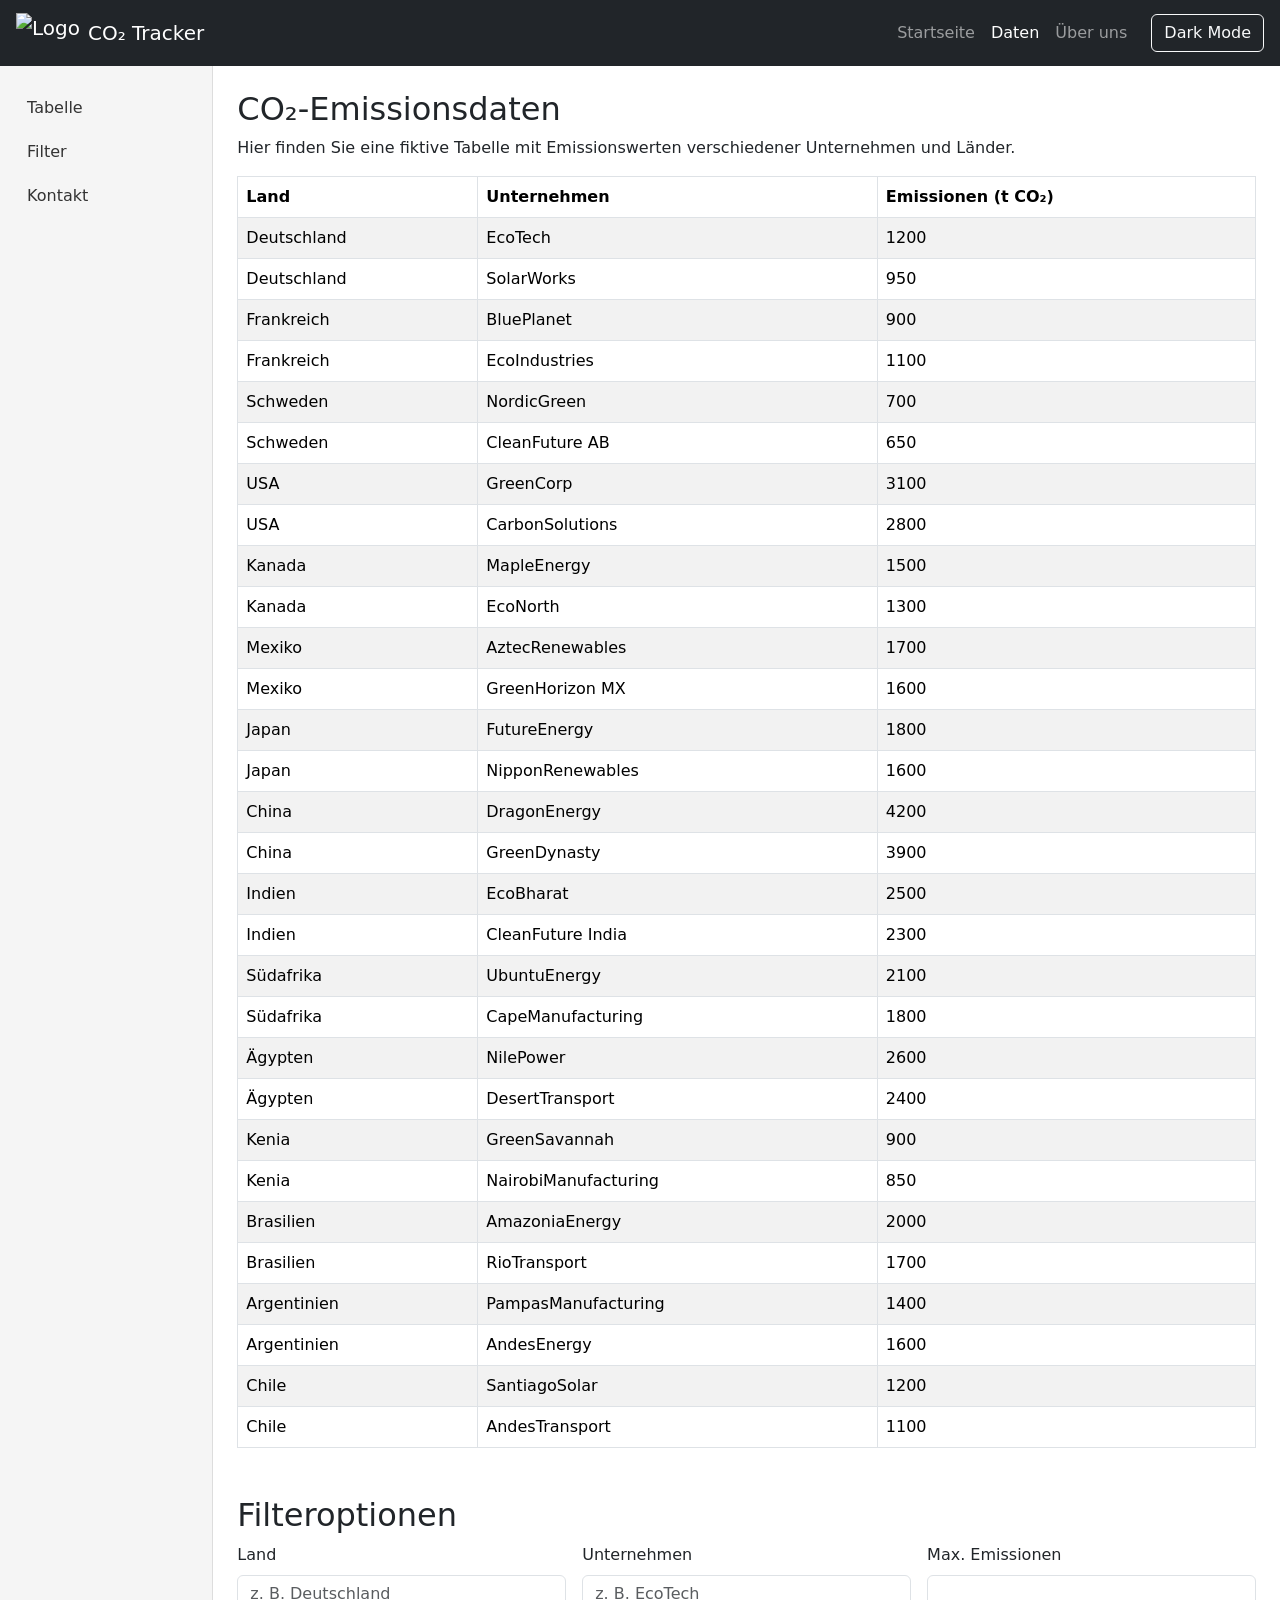
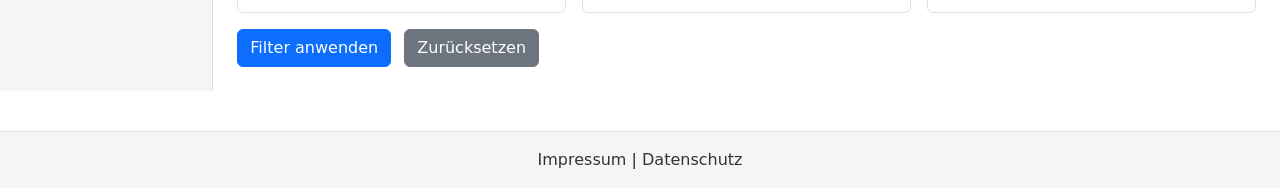
==== daten.html @ d97ce11e "Add files via upload" ====
<!DOCTYPE html>
<html lang="de">
<head>
  <meta charset="UTF-8">
  <meta name="viewport" content="width=device-width, initial-scale=1.0">
  <title>Daten - CO₂ Tracker</title>
  <link rel="stylesheet" href="styles.css">
  <link rel="stylesheet" href="https://cdn.jsdelivr.net/npm/bootstrap@5.3.2/dist/css/bootstrap.min.css">
</head>

<body>

<!-- GLOBAL NAVIGATION -->
<nav class="navbar navbar-expand-lg navbar-dark bg-dark px-3">
  <a class="navbar-brand d-flex align-items-center" href="index.html">
    <img src="assets/logo.png" alt="Logo" class="logo me-2">
    CO₂ Tracker
  </a>

  <button class="navbar-toggler" type="button" data-bs-toggle="collapse" data-bs-target="#navbarNav">
    <span class="navbar-toggler-icon"></span>
  </button>

  <div class="collapse navbar-collapse" id="navbarNav">
    <ul class="navbar-nav ms-auto">
      <li class="nav-item"><a class="nav-link" href="index.html">Startseite</a></li>
      <li class="nav-item"><a class="nav-link active" href="daten.html">Daten</a></li>
      <li class="nav-item"><a class="nav-link" href="ueber-uns.html">Über uns</a></li>
    </ul>

    <button id="themeToggle" class="btn btn-outline-light ms-3">Dark Mode</button>
  </div>
</nav>

<div class="container-fluid">
  <div class="row">

    <!-- SIDEBAR -->
    <nav class="col-md-2 d-none d-md-block sidebar">
      <ul class="nav flex-column">
        <li class="nav-item"><a href="#tabelle" class="nav-link">Tabelle</a></li>
        <li class="nav-item"><a href="#filter" class="nav-link">Filter</a></li>
        <li class="nav-item"><a href="kontakt.html" class="nav-link">Kontakt</a></li>
      </ul>
    </nav>

    <!-- MAIN CONTENT -->
    <main class="col-md-10 p-4">

      <section id="tabelle">
        <h2>CO₂-Emissionsdaten</h2>
        <p>Hier finden Sie eine fiktive Tabelle mit Emissionswerten verschiedener Unternehmen und Länder.</p>

        <table id="dataTable" class="table table-striped table-bordered">
          <thead>
            <tr>
              <th>Land</th>
              <th>Unternehmen</th>
              <th>Emissionen (t CO₂)</th>
            </tr>
          </thead>

          <!-- DATASET -->
          <tbody>

            <!-- EUROPE -->
            <tr><td>Deutschland</td><td>EcoTech</td><td>1200</td></tr>
            <tr><td>Deutschland</td><td>SolarWorks</td><td>950</td></tr>

            <tr><td>Frankreich</td><td>BluePlanet</td><td>900</td></tr>
            <tr><td>Frankreich</td><td>EcoIndustries</td><td>1100</td></tr>

            <tr><td>Schweden</td><td>NordicGreen</td><td>700</td></tr>
            <tr><td>Schweden</td><td>CleanFuture AB</td><td>650</td></tr>

            <!-- NORTH AMERICA -->
            <tr><td>USA</td><td>GreenCorp</td><td>3100</td></tr>
            <tr><td>USA</td><td>CarbonSolutions</td><td>2800</td></tr>

            <tr><td>Kanada</td><td>MapleEnergy</td><td>1500</td></tr>
            <tr><td>Kanada</td><td>EcoNorth</td><td>1300</td></tr>

            <tr><td>Mexiko</td><td>AztecRenewables</td><td>1700</td></tr>
            <tr><td>Mexiko</td><td>GreenHorizon MX</td><td>1600</td></tr>

            <!-- ASIA -->
            <tr><td>Japan</td><td>FutureEnergy</td><td>1800</td></tr>
            <tr><td>Japan</td><td>NipponRenewables</td><td>1600</td></tr>

            <tr><td>China</td><td>DragonEnergy</td><td>4200</td></tr>
            <tr><td>China</td><td>GreenDynasty</td><td>3900</td></tr>

            <tr><td>Indien</td><td>EcoBharat</td><td>2500</td></tr>
            <tr><td>Indien</td><td>CleanFuture India</td><td>2300</td></tr>

            <!-- AFRICA -->
            <tr><td>Südafrika</td><td>UbuntuEnergy</td><td>2100</td></tr>
            <tr><td>Südafrika</td><td>CapeManufacturing</td><td>1800</td></tr>

            <tr><td>Ägypten</td><td>NilePower</td><td>2600</td></tr>
            <tr><td>Ägypten</td><td>DesertTransport</td><td>2400</td></tr>

            <tr><td>Kenia</td><td>GreenSavannah</td><td>900</td></tr>
            <tr><td>Kenia</td><td>NairobiManufacturing</td><td>850</td></tr>

            <!-- SOUTH AMERICA -->
            <tr><td>Brasilien</td><td>AmazoniaEnergy</td><td>2000</td></tr>
            <tr><td>Brasilien</td><td>RioTransport</td><td>1700</td></tr>

            <tr><td>Argentinien</td><td>PampasManufacturing</td><td>1400</td></tr>
            <tr><td>Argentinien</td><td>AndesEnergy</td><td>1600</td></tr>

            <tr><td>Chile</td><td>SantiagoSolar</td><td>1200</td></tr>
            <tr><td>Chile</td><td>AndesTransport</td><td>1100</td></tr>

          </tbody>
        </table>
      </section>

      <section id="filter" class="mt-5">
        <h2>Filteroptionen</h2>

        <div class="row g-3">
          <div class="col-md-4">
            <label for="countryFilter" class="form-label">Land</label>
            <input type="text" id="countryFilter" class="form-control" placeholder="z. B. Deutschland">
          </div>

          <div class="col-md-4">
            <label for="companyFilter" class="form-label">Unternehmen</label>
            <input type="text" id="companyFilter" class="form-control" placeholder="z. B. EcoTech">
          </div>

          <div class="col-md-4">
            <label for="emissionFilter" class="form-label">Max. Emissionen</label>
            <input type="number" id="emissionFilter" class="form-control" min="0">
          </div>
        </div>

        <button id="applyFilter" class="btn btn-primary mt-3">Filter anwenden</button>
        <button id="resetFilter" class="btn btn-secondary mt-3 ms-2">Zurücksetzen</button>
      </section>

    </main>
  </div>
</div>

<!-- FOOTER -->
<footer class="text-center p-3">
  <a href="impressum.html">Impressum</a> |
  <a href="datenschutz.html">Datenschutz</a>
</footer>

<script src="https://cdn.jsdelivr.net/npm/bootstrap@5.3.2/dist/js/bootstrap.bundle.min.js"></script>

<!-- FILTER SCRIPT -->
<script>
document.getElementById("applyFilter").addEventListener("click", () => {
  const country = document.getElementById("countryFilter").value.trim().toLowerCase();
  const company = document.getElementById("companyFilter").value.trim().toLowerCase();
  const maxEmission = parseFloat(document.getElementById("emissionFilter").value);

  const rows = document.querySelectorAll("#dataTable tbody tr");

  rows.forEach(row => {
    const cells = row.querySelectorAll("td");
    const rowCountry = cells[0].textContent.toLowerCase();
    const rowCompany = cells[1].textContent.toLowerCase();
    const rowEmission = parseFloat(cells[2].textContent);

    const matchCountry = !country || rowCountry.includes(country);
    const matchCompany = !company || rowCompany.includes(company);
    const matchEmission = isNaN(maxEmission) || rowEmission <= maxEmission;

    row.style.display = (matchCountry && matchCompany && matchEmission) ? "" : "none";
  });
});

document.getElementById("resetFilter").addEventListener("click", () => {
  document.getElementById("countryFilter").value = "";
  document.getElementById("companyFilter").value = "";
  document.getElementById("emissionFilter").value = "";

  document.querySelectorAll("#dataTable tbody tr").forEach(row => {
    row.style.display = "";
  });
});
</script>

<!-- DARK MODE -->
<script>
const toggleBtn = document.getElementById("themeToggle");
toggleBtn?.addEventListener("click", () => {
  document.body.classList.toggle("dark-mode");
  toggleBtn.textContent =
    document.body.classList.contains("dark-mode")
      ? "Light Mode"
      : "Dark Mode";
});
</script>

</body>
</html>
---- styles.css ----
/* Global styles */
body {
  font-family: Arial, sans-serif;
  background-color: #ffffff;
  color: #222;
  margin: 0;
  padding: 0;
}

/* Logo size */
.logo {
  height: 40px;
}

/* Sidebar */
.sidebar {
  background-color: #f5f5f5;
  min-height: 100vh;
  padding-top: 20px;
  border-right: 1px solid #ddd;
}

.sidebar .nav-link {
  color: #333;
  padding: 10px 15px;
}

.sidebar .nav-link:hover {
  background-color: #e0e0e0;
  color: #000;
}

/* Hero section */
.hero-image {
  width: 100%;
  height: auto;
  border-radius: 8px;
}

.hero h1 {
  margin-top: 20px;
  font-size: 2rem;
}

/* Table */
table {
  background-color: #fff;
}

table th {
  background-color: #e9ecef;
}

table td,
table th {
  vertical-align: middle;
}

/* Footer */
footer {
  background-color: #f5f5f5;
  border-top: 1px solid #ddd;
  margin-top: 40px;
}

footer a {
  color: #333;
  text-decoration: none;
}

footer a:hover {
  text-decoration: underline;
}

/* Dark mode */
.dark-mode {
  background-color: #121212;
  color: #e0e0e0;
}

.dark-mode .navbar {
  background-color: #000 !important;
}

.dark-mode .sidebar {
  background-color: #1e1e1e;
  border-right: 1px solid #444;
}

.dark-mode .sidebar .nav-link {
  color: #ccc;
}

.dark-mode .sidebar .nav-link:hover {
  background-color: #333;
  color: #fff;
}

.dark-mode table {
  background-color: #1e1e1e;
  color: #e0e0e0;
}

.dark-mode table th {
  background-color: #333;
}

.dark-mode footer {
  background-color: #1e1e1e;
  border-top: 1px solid #444;
}

.dark-mode a {
  color: #9cd3ff;
}
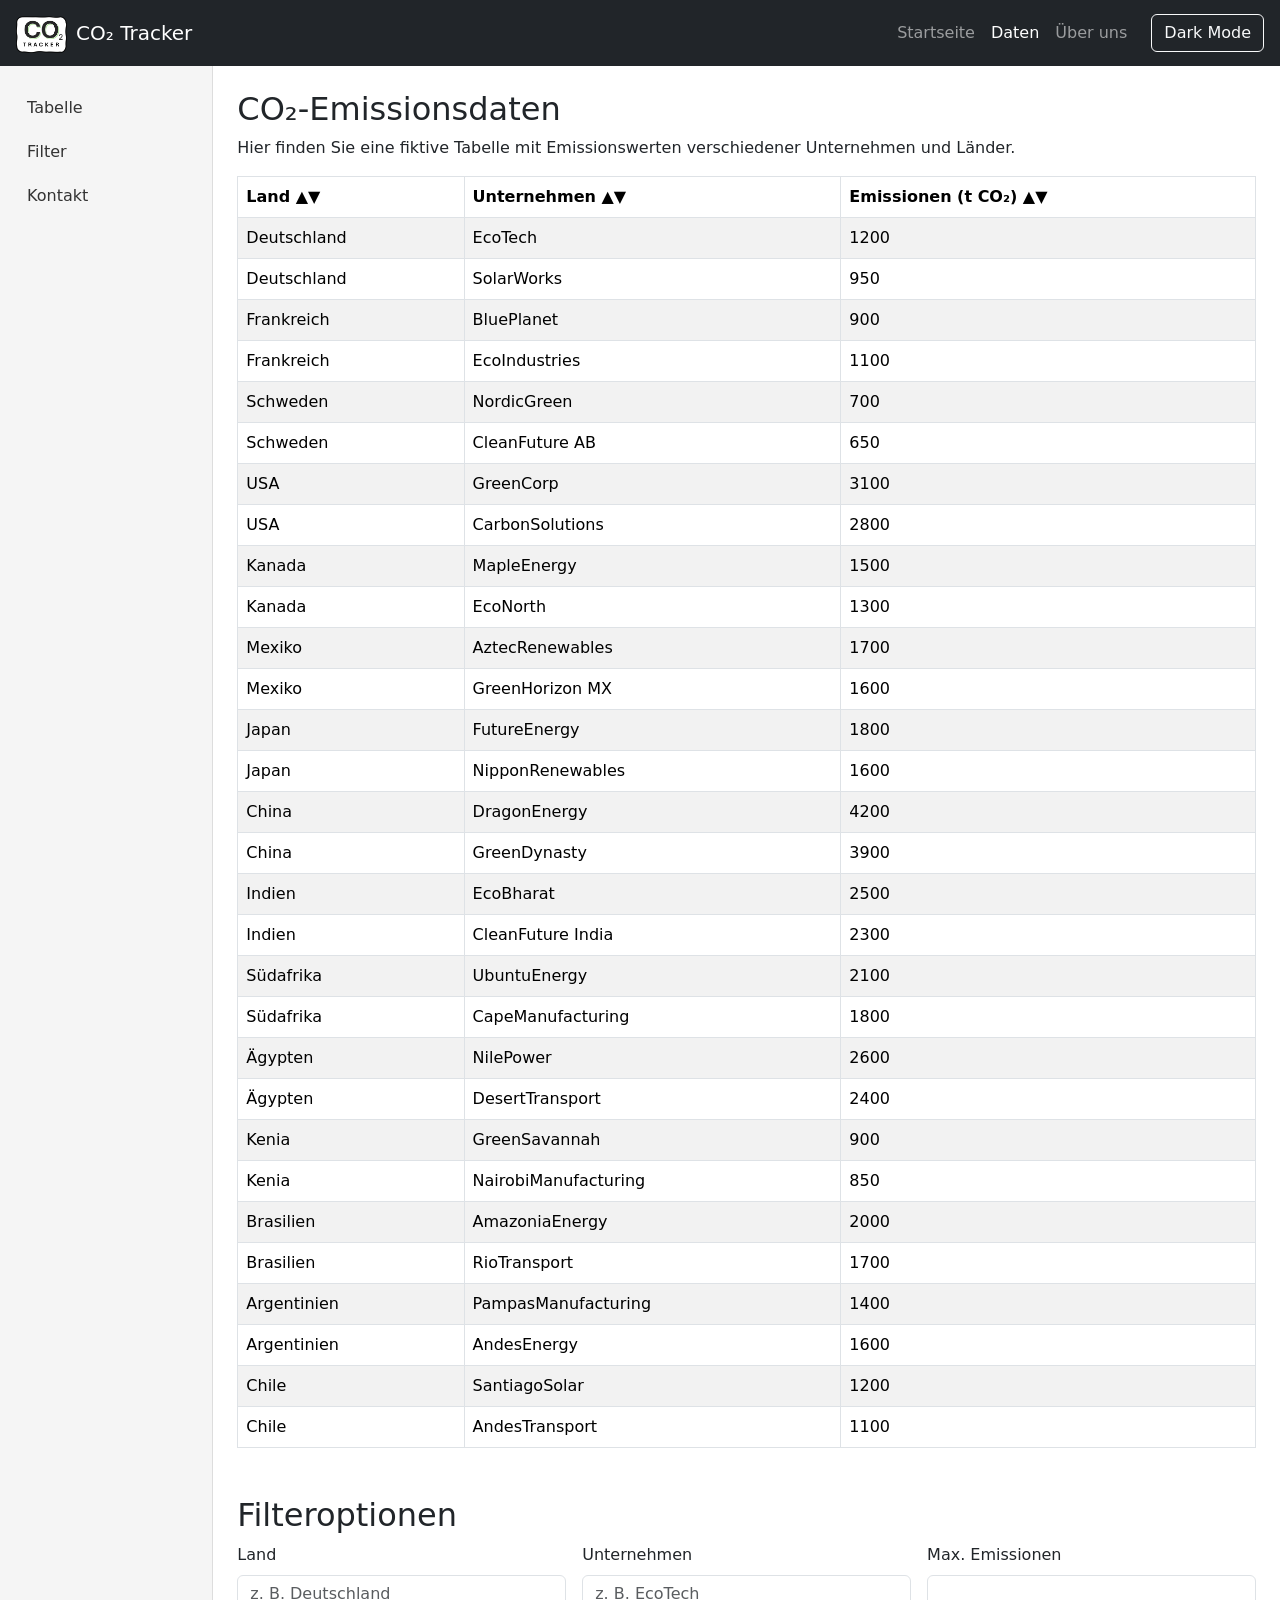
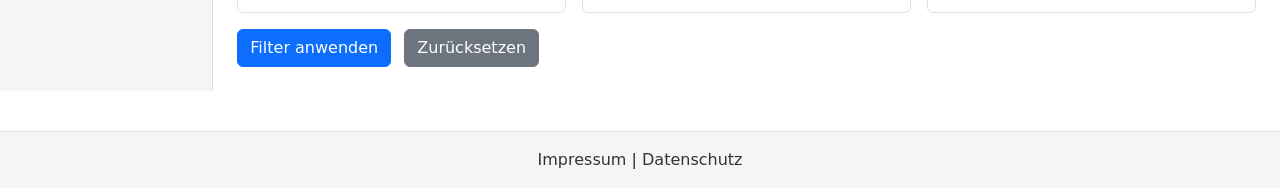
==== commit 9660d3d5: "Enhance data table with sorting and filter features Added sorting functionality to the emissions dat" ====
--- a/daten.html
+++ b/daten.html
@@ -54,15 +54,13 @@
         <table id="dataTable" class="table table-striped table-bordered">
           <thead>
             <tr>
-              <th>Land</th>
-              <th>Unternehmen</th>
-              <th>Emissionen (t CO₂)</th>
+              <th onclick="sortTable(0)" style="cursor:pointer">Land ▲▼</th>
+              <th onclick="sortTable(1)" style="cursor:pointer">Unternehmen ▲▼</th>
+              <th onclick="sortTable(2)" style="cursor:pointer">Emissionen (t CO₂) ▲▼</th>
             </tr>
           </thead>
 
-          <!-- DATASET -->
           <tbody>
-
             <!-- EUROPE -->
             <tr><td>Deutschland</td><td>EcoTech</td><td>1200</td></tr>
             <tr><td>Deutschland</td><td>SolarWorks</td><td>950</td></tr>
@@ -152,6 +150,51 @@
 </footer>
 
 <script src="https://cdn.jsdelivr.net/npm/bootstrap@5.3.2/dist/js/bootstrap.bundle.min.js"></script>
+
+<!-- SORTING SCRIPT -->
+<script>
+function sortTable(columnIndex) {
+  const table = document.getElementById("dataTable");
+  let switching = true;
+  let direction = "asc";
+  let switchCount = 0;
+
+  while (switching) {
+    switching = false;
+    const rows = table.rows;
+
+    for (let i = 1; i < rows.length - 1; i++) {
+      let shouldSwitch = false;
+
+      const x = rows[i].getElementsByTagName("td")[columnIndex];
+      const y = rows[i + 1].getElementsByTagName("td")[columnIndex];
+
+      const xVal = isNaN(x.innerText) ? x.innerText.toLowerCase() : Number(x.innerText);
+      const yVal = isNaN(y.innerText) ? y.innerText.toLowerCase() : Number(y.innerText);
+
+      if (direction === "asc" && xVal > yVal) {
+        shouldSwitch = true;
+        break;
+      }
+      if (direction === "desc" && xVal < yVal) {
+        shouldSwitch = true;
+        break;
+      }
+    }
+
+    if (shouldSwitch) {
+      rows[i].parentNode.insertBefore(rows[i + 1], rows[i]);
+      switching = true;
+      switchCount++;
+    } else {
+      if (switchCount === 0 && direction === "asc") {
+        direction = "desc";
+        switching = true;
+      }
+    }
+  }
+}
+</script>
 
 <!-- FILTER SCRIPT -->
 <script>
@@ -200,4 +243,4 @@
 </script>
 
 </body>
-</html>+</html>
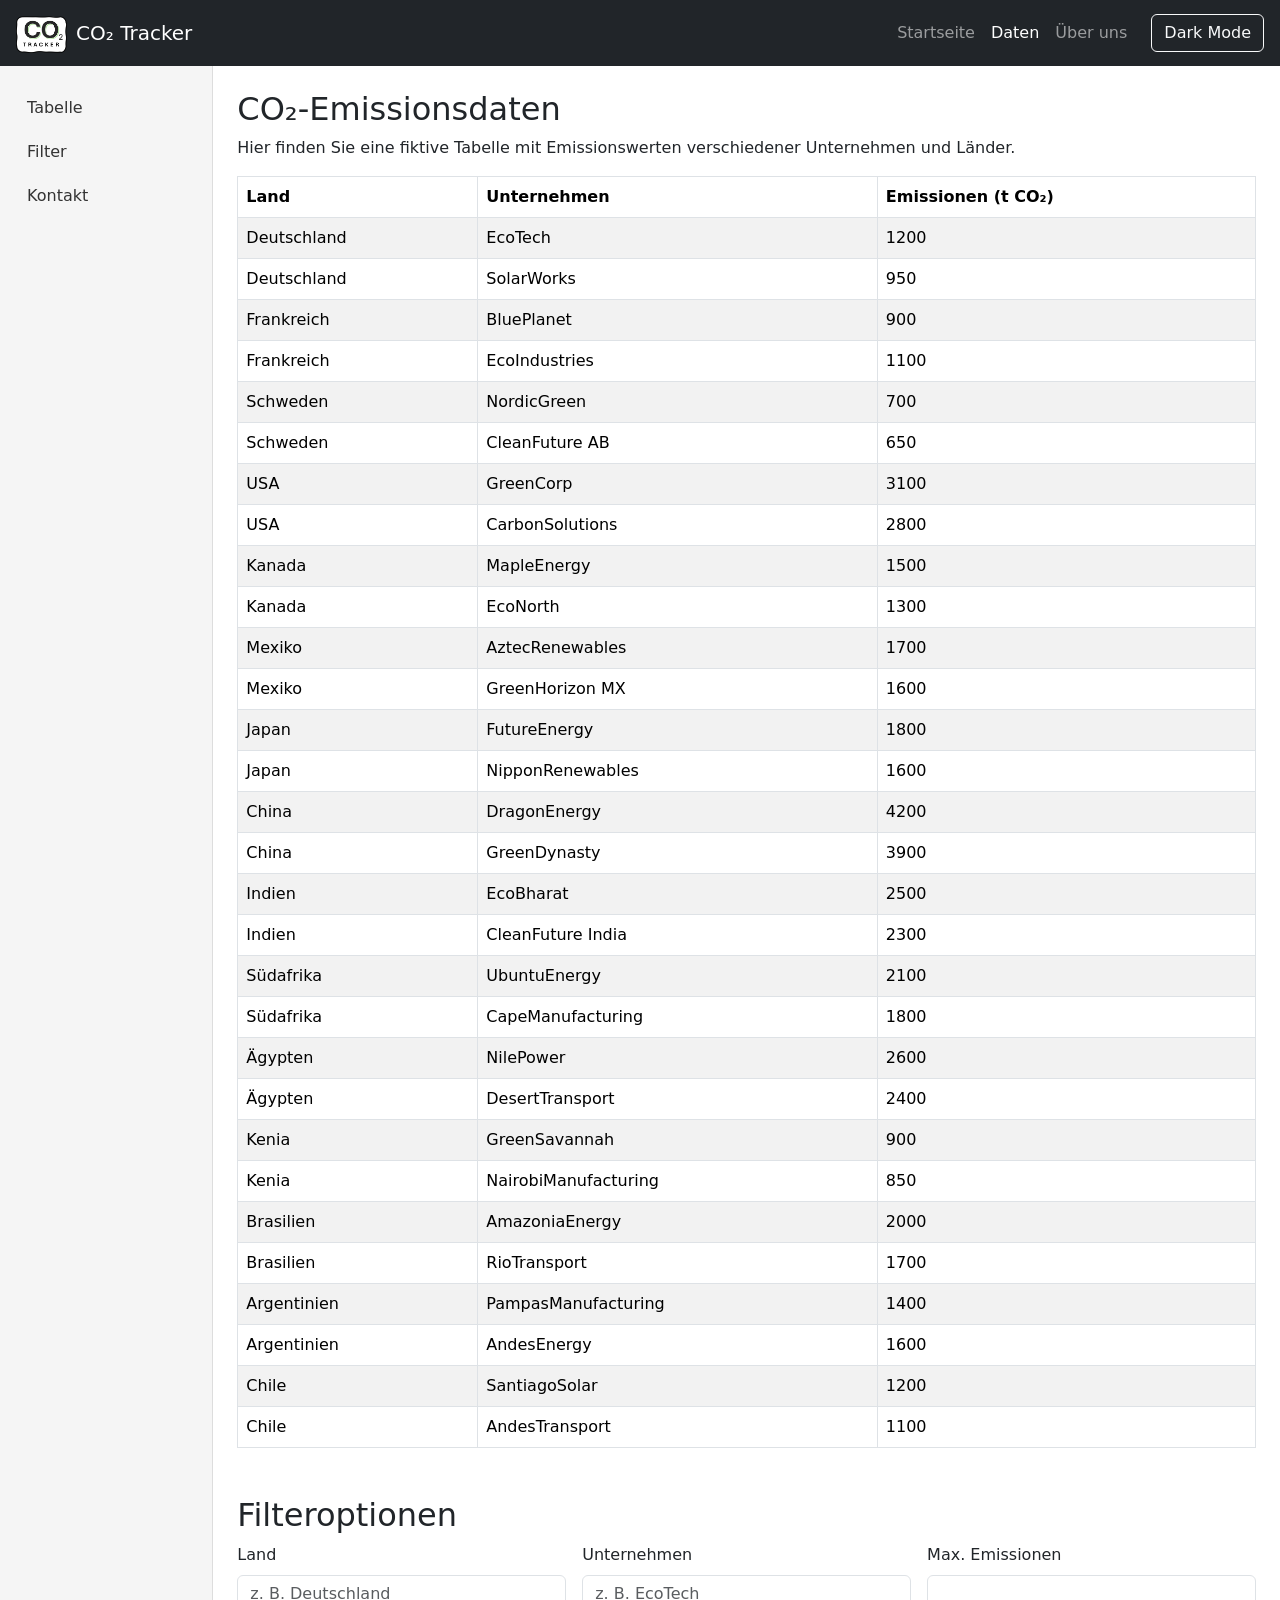
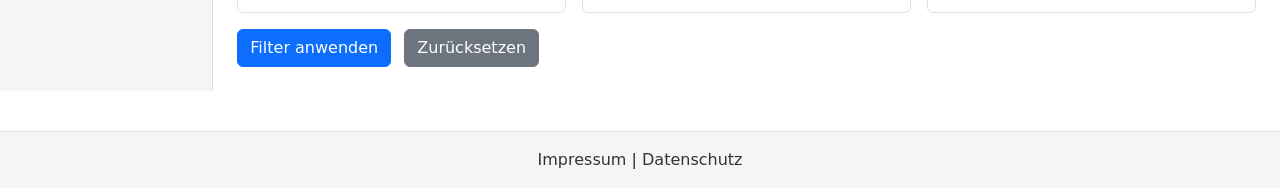
==== commit 8c68c6ee: "Add files via upload" ====
--- a/daten.html
+++ b/daten.html
@@ -54,13 +54,15 @@
         <table id="dataTable" class="table table-striped table-bordered">
           <thead>
             <tr>
-              <th onclick="sortTable(0)" style="cursor:pointer">Land ▲▼</th>
-              <th onclick="sortTable(1)" style="cursor:pointer">Unternehmen ▲▼</th>
-              <th onclick="sortTable(2)" style="cursor:pointer">Emissionen (t CO₂) ▲▼</th>
+              <th>Land</th>
+              <th>Unternehmen</th>
+              <th>Emissionen (t CO₂)</th>
             </tr>
           </thead>
 
+          <!-- DATASET -->
           <tbody>
+
             <!-- EUROPE -->
             <tr><td>Deutschland</td><td>EcoTech</td><td>1200</td></tr>
             <tr><td>Deutschland</td><td>SolarWorks</td><td>950</td></tr>
@@ -150,51 +152,6 @@
 </footer>
 
 <script src="https://cdn.jsdelivr.net/npm/bootstrap@5.3.2/dist/js/bootstrap.bundle.min.js"></script>
-
-<!-- SORTING SCRIPT -->
-<script>
-function sortTable(columnIndex) {
-  const table = document.getElementById("dataTable");
-  let switching = true;
-  let direction = "asc";
-  let switchCount = 0;
-
-  while (switching) {
-    switching = false;
-    const rows = table.rows;
-
-    for (let i = 1; i < rows.length - 1; i++) {
-      let shouldSwitch = false;
-
-      const x = rows[i].getElementsByTagName("td")[columnIndex];
-      const y = rows[i + 1].getElementsByTagName("td")[columnIndex];
-
-      const xVal = isNaN(x.innerText) ? x.innerText.toLowerCase() : Number(x.innerText);
-      const yVal = isNaN(y.innerText) ? y.innerText.toLowerCase() : Number(y.innerText);
-
-      if (direction === "asc" && xVal > yVal) {
-        shouldSwitch = true;
-        break;
-      }
-      if (direction === "desc" && xVal < yVal) {
-        shouldSwitch = true;
-        break;
-      }
-    }
-
-    if (shouldSwitch) {
-      rows[i].parentNode.insertBefore(rows[i + 1], rows[i]);
-      switching = true;
-      switchCount++;
-    } else {
-      if (switchCount === 0 && direction === "asc") {
-        direction = "desc";
-        switching = true;
-      }
-    }
-  }
-}
-</script>
 
 <!-- FILTER SCRIPT -->
 <script>
@@ -243,4 +200,4 @@
 </script>
 
 </body>
-</html>
+</html>
